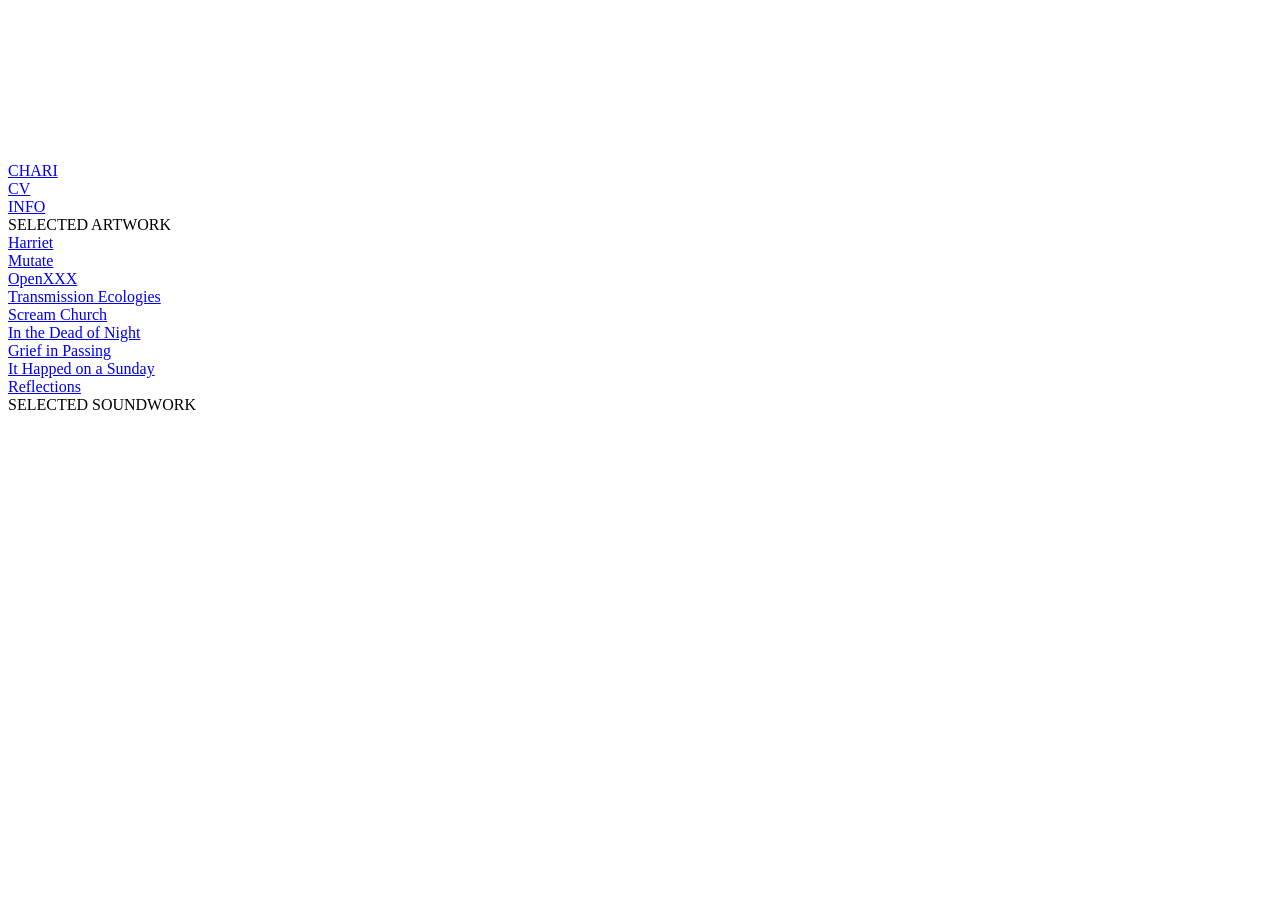
==== index.html @ 6a6890f3 "Create index.html" ====
<!DOCTYPE html>
<html lang="en">
<head>
	<meta charset="utf-8">
	<meta name="viewport" content="width=device-width, initial-scale=1">
	<title>CHARI</title>
	<meta name="description" content="CHARI Studio">
	<meta property="og:title" content="CHARI">
	<meta property="og:description" content="CHARI Studio">
	<meta property="og:image" content="media/og.jpg">
	<meta name="twitter:card" content="summary_large_image">
	<link rel="icon" href="media/favicon.ico">
	<link rel="preconnect" href="https://fonts.googleapis.com">
	<link rel="preconnect" href="https://fonts.gstatic.com" crossorigin>
	<link rel="stylesheet" href="https://fonts.googleapis.com/css2?family=Inter:ital,wght@0,400;0,500;0,700;1,400;1,500;1,700&display=swap">
	<link rel="stylesheet" href="assets/style.css">
</head>
<body class="home">
	<canvas id="backdrop" data-src="media/headshot.png" aria-hidden="true"></canvas>

	<main class="page">
		<div class="cols" style="--gutter:2rem">
			<div style="--span:3">
				<a class="wordmark" href="./">CHARI</a>
				<div class="nav-small">
					<a href="cv/">CV</a><br>
					<a href="info/">INFO</a>
				</div>
			</div>
			<div style="--span:5"></div>
			<div style="--span:4" class="right artworks">
				<div class="label">SELECTED ARTWORK</div>
				<a href="harriet-1/">Harriet</a><br>
				<a href="mutate/">Mutate</a><br>
				<a href="openxxx/">OpenXXX</a><br>
				<a href="transmission-ecologies/">Transmission Ecologies<br>Scream Church</a><br>
				<a href="inthedeadofthenight/">In the Dead of Night</a><br>
				<a href="grief-in-passing/">Grief in Passing</a><br>
				<a href="it-happened-on-a-sunday/">It Happed on a Sunday</a><br>
				<a href="reflections/">Reflections</a>
			</div>
		</div>

		<div class="cols soundwork" style="--gutter:1rem">
			<div style="--span:3">
				<div class="label">SELECTED SOUNDWORK</div>
				<div data-audio="media/portal.mp3" data-label="Portal, 2019"></div>
				<div data-audio="media/burbank.mp3" data-label="Burbank, 2019"></div>
				<div data-audio="media/ninos-de-la-frontera.mp3" data-label="Niños de la Frontera, 2019"></div>
				<div data-audio="media/descension.mp3" data-label="Decension, 2020"></div>
				<div data-audio="media/follow-me.mp3" data-label="Follow Me ( I Know A Place), 2020"></div>
				<div data-audio="media/metamorphosis.mp3" data-label="Metamorphosis, 2023"></div>
				<div data-audio="media/indeterminate-bodies.mp3" data-label="Indeterminate Bodies, 2023"></div>
			</div>
		</div>
	</main>

	<script src="assets/site.js"></script>
</body>
</html>
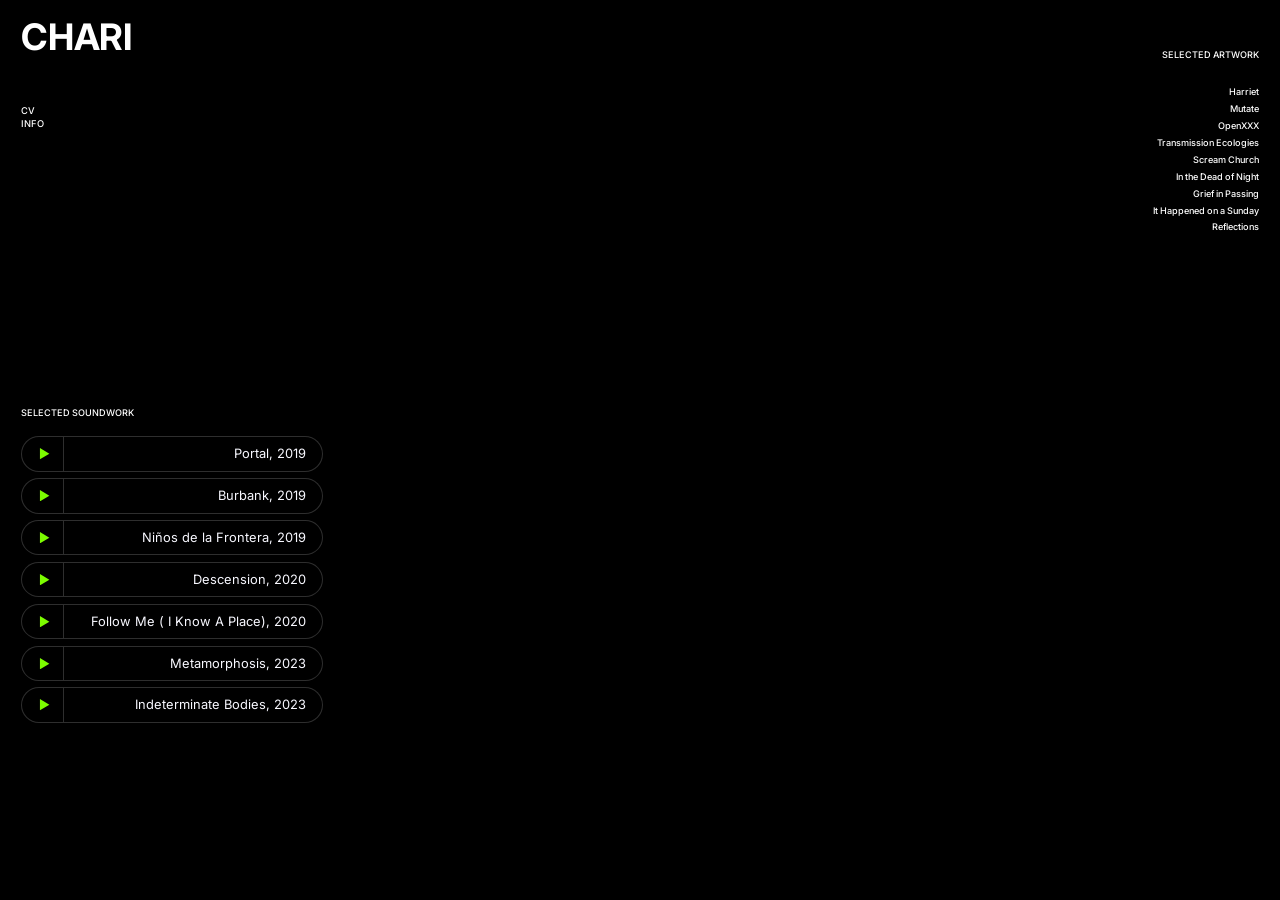
==== commit 67955762: "Update index.html" ====
--- a/index.html
+++ b/index.html
@@ -16,7 +16,7 @@
 	<link rel="stylesheet" href="assets/style.css">
 </head>
 <body class="home">
-	<canvas id="backdrop" data-src="media/headshot.png" aria-hidden="true"></canvas>
+	<video id="bgvideo" src="media/orbit.mp4" autoplay muted loop playsinline preload="auto" aria-hidden="true"></video>
 
 	<main class="page">
 		<div class="cols" style="--gutter:2rem">
@@ -36,7 +36,7 @@
 				<a href="transmission-ecologies/">Transmission Ecologies<br>Scream Church</a><br>
 				<a href="inthedeadofthenight/">In the Dead of Night</a><br>
 				<a href="grief-in-passing/">Grief in Passing</a><br>
-				<a href="it-happened-on-a-sunday/">It Happed on a Sunday</a><br>
+				<a href="it-happened-on-a-sunday/">It Happened on a Sunday</a><br>
 				<a href="reflections/">Reflections</a>
 			</div>
 		</div>
@@ -47,7 +47,7 @@
 				<div data-audio="media/portal.mp3" data-label="Portal, 2019"></div>
 				<div data-audio="media/burbank.mp3" data-label="Burbank, 2019"></div>
 				<div data-audio="media/ninos-de-la-frontera.mp3" data-label="Niños de la Frontera, 2019"></div>
-				<div data-audio="media/descension.mp3" data-label="Decension, 2020"></div>
+				<div data-audio="media/descension.mp3" data-label="Descension, 2020"></div>
 				<div data-audio="media/follow-me.mp3" data-label="Follow Me ( I Know A Place), 2020"></div>
 				<div data-audio="media/metamorphosis.mp3" data-label="Metamorphosis, 2023"></div>
 				<div data-audio="media/indeterminate-bodies.mp3" data-label="Indeterminate Bodies, 2023"></div>
--- a/assets/style.css
+++ b/assets/style.css
@@ -0,0 +1,201 @@
+/* CHARI STUDIO, recreated from the Cargo site */
+
+/* Cargo scales everything from a viewport-relative root size. */
+html {
+	font-size: 0.8387vw;
+	-webkit-text-size-adjust: 100%;
+}
+@media (max-width: 768px) {
+	html { font-size: 1.85vw; }
+}
+
+*, *::before, *::after { box-sizing: border-box; }
+
+body {
+	margin: 0;
+	background: #ffffff;
+	color: #000000;
+	font-family: "Inter", "Helvetica Neue", Helvetica, Arial, sans-serif;
+	font-size: 1.3rem;
+	font-weight: 500;
+	line-height: 1.2;
+	-webkit-font-smoothing: antialiased;
+	text-rendering: optimizeLegibility;
+}
+
+a { color: inherit; text-decoration: none; }
+a:active { opacity: 0.7; }
+
+h1 {
+	font-weight: 400;
+	margin: 0;
+	font-size: 9rem;
+	line-height: 0.9;
+	letter-spacing: -0.02em;
+}
+h2 {
+	font-weight: 500;
+	margin: 0;
+	color: rgba(0, 0, 0, 0.75);
+	font-size: 2rem;
+	line-height: 1.2;
+}
+h1 b { font-weight: 400; }
+hr { background: #000; border: 0; height: 1px; margin: 0.5em 0; }
+
+.page { padding: 2rem; min-height: 100vh; }
+
+/* font-scale helper, as Cargo's --font-scale */
+.fs { font-size: calc(var(--s, 1) * 1em); }
+
+/* ---- Columns (Cargo column-set: 12 columns) ---- */
+.cols {
+	display: grid;
+	grid-template-columns: repeat(12, minmax(0, 1fr));
+	column-gap: var(--gutter, 2rem);
+	row-gap: 1rem;
+	align-items: start;
+}
+.cols > * { grid-column: span var(--span, 12); min-width: 0; }
+@media (max-width: 768px) {
+	.cols { grid-template-columns: 1fr; }
+	.cols > * { grid-column: auto; }
+	.cols > :empty { display: none; }
+}
+
+.right { text-align: right; }
+.center { text-align: center; }
+.left { text-align: left; }
+
+/* ---- Media ---- */
+img, video { display: block; max-width: 100%; height: auto; }
+.media { width: 100%; }
+.zoomable { cursor: zoom-in; }
+.embed { position: relative; width: 100%; aspect-ratio: 16 / 9; }
+.embed iframe { position: absolute; inset: 0; width: 100%; height: 100%; border: 0; }
+
+.caption-small { font-size: 0.71em; }
+
+/* ---- Buttons ---- */
+.button-5 {
+	display: inline-block;
+	font-size: 1.3rem;
+	font-weight: 500;
+	color: rgba(0, 0, 0, 0.85);
+	border: 0.2rem solid rgba(0, 0, 0, 0.85);
+	padding: 0.7rem 1rem;
+	background: #fff;
+	filter: drop-shadow(0.3rem 0.3rem 0 rgba(0, 0, 0, 0.85));
+	line-height: 1.2;
+	vertical-align: middle;
+	letter-spacing: 0;
+}
+h1 .button-5 { font-weight: 500; }
+.button-7 {
+	display: inline-block;
+	font-size: 1.3rem;
+	font-weight: 500;
+	color: #ff0000;
+	border: 0.2rem solid #ff0000;
+	border-radius: 999rem;
+	padding: 0.6rem 1.4rem 0.6rem 1.3rem;
+	background: #fff;
+	filter: drop-shadow(0.4rem 0.4rem 0 #ff0000);
+}
+
+/* ---- Project pages ---- */
+.project-title { display: flex; justify-content: space-between; align-items: flex-end; flex-wrap: wrap; gap: 1rem; }
+.project .copy a { text-decoration: underline; }
+.project .year { margin-top: 1em; }
+.stack > * + * { margin-top: 1rem; }
+
+/* ---- Galleries ---- */
+.grid-gallery {
+	display: grid;
+	grid-template-columns: repeat(3, minmax(0, 1fr));
+	gap: 1rem;
+	align-items: start;
+}
+@media (max-width: 768px) { .grid-gallery { grid-template-columns: 1fr; } }
+
+.slideshow { position: relative; width: 100%; overflow: hidden; user-select: none; }
+.slideshow .slide { display: none; width: 100%; }
+.slideshow .slide.on { display: block; }
+.slideshow .zone { position: absolute; top: 0; bottom: 0; width: 50%; z-index: 2; }
+.slideshow .zone.prev { left: 0; cursor: w-resize; }
+.slideshow .zone.next { right: 0; cursor: e-resize; }
+.slideshow .nav {
+	position: absolute; top: 50%; transform: translateY(-50%); z-index: 3;
+	width: 30px; height: 30px; border-radius: 50%; border: 0;
+	background: rgba(87, 87, 87, 0.35); color: rgba(255, 255, 255, 0.9);
+	font-size: 16px; line-height: 30px; cursor: pointer; padding: 0;
+}
+.slideshow .nav.prev { left: 15px; }
+.slideshow .nav.next { right: 15px; }
+
+/* ---- Lightbox (Cargo quick view) ---- */
+.lightbox {
+	position: fixed; inset: 0; z-index: 100; background: #000;
+	display: none; align-items: center; justify-content: center; padding: 3rem;
+	cursor: zoom-out;
+}
+.lightbox.open { display: flex; }
+.lightbox img { max-width: 100%; max-height: 100%; width: auto; height: auto; object-fit: contain; }
+.lightbox .close {
+	position: absolute; top: 15px; right: 20px; color: #fff; background: none; border: 0;
+	font-size: 28px; cursor: pointer;
+}
+.lightbox .lb-nav {
+	position: absolute; top: 50%; transform: translateY(-50%);
+	width: 30px; height: 30px; border-radius: 50%; border: 0;
+	background: rgba(87, 87, 87, 0.35); color: rgba(255, 255, 255, 0.9); cursor: pointer;
+}
+.lightbox .lb-prev { left: 20px; }
+.lightbox .lb-next { right: 20px; }
+
+/* ---- Home ---- */
+body.home { background: #000; color: #fff; }
+#backdrop { position: fixed; inset: 0; width: 100vw; height: 100vh; z-index: 0; display: block; }
+#bgvideo { position: fixed; inset: 0; width: 100vw; height: 100vh; z-index: 0; display: block; object-fit: cover; max-width: none; background: #000; }
+.home .page { position: relative; z-index: 1; padding-top: 1.8rem; }
+.home .wordmark { font-weight: 700; font-size: 3.4rem; line-height: 1; letter-spacing: -0.01em; }
+.home .nav-small { font-size: 0.87rem; margin-top: 4.5rem; line-height: 1.4; }
+.home .label { font-size: 0.85rem; }
+.home .artworks { font-size: 0.85rem; line-height: 1.85; }
+.home .artworks .label { margin-top: 2.6rem; margin-bottom: 1.9rem; }
+.home .soundwork { margin-top: 16rem; }
+.home .soundwork .label { margin-bottom: 1.6rem; }
+@media (max-width: 768px) {
+	.home .artworks { text-align: left; }
+	.home .soundwork { margin-top: 4rem; }
+}
+
+/* ---- Audio player (Cargo audio-player) ---- */
+.player {
+	display: flex; align-items: stretch;
+	width: 32rem; max-width: 100%; height: 3.3rem;
+	font-size: 1.2rem; font-weight: 400;
+	border: 1px solid rgba(0, 0, 0, 0.2);
+	border-radius: 10em; overflow: hidden; position: relative;
+	margin: 0 0 0.6rem auto;
+	background: rgba(255, 255, 255, 0);
+	color: #F8F8FF;
+}
+.player .btn {
+	width: 3.15em; flex: none; border: 0; background: none; cursor: pointer;
+	display: inline-flex; align-items: center; justify-content: center;
+	border-right: 1px solid rgba(0, 0, 0, 0.2); padding: 0 0 0 0.3em; position: relative; z-index: 1;
+}
+.player .btn svg { width: 0.85em; height: 0.85em; fill: #7CFC00; }
+.player .track { position: relative; flex: 1; cursor: ew-resize; }
+.player .buffer, .player .progress { position: absolute; top: 0; bottom: 0; left: 0; width: 0; }
+.player .buffer { background: rgba(0, 0, 0, 0.03); }
+.player .progress { background: rgba(0, 255, 0, 0.25); }
+.player .lbl {
+	position: relative; z-index: 1; height: 100%; display: flex; align-items: center;
+	justify-content: flex-end; padding: 0 1.2em 0 1em; white-space: nowrap; overflow: hidden; text-overflow: ellipsis;
+	pointer-events: none;
+}
+.home .player { border-color: rgba(255, 255, 255, 0.18); background: rgba(0, 0, 0, 0.12); margin-left: 0; }
+.home .player .btn { border-right-color: rgba(255, 255, 255, 0.18); }
+@media (max-width: 768px) { .player { width: 100%; } }
